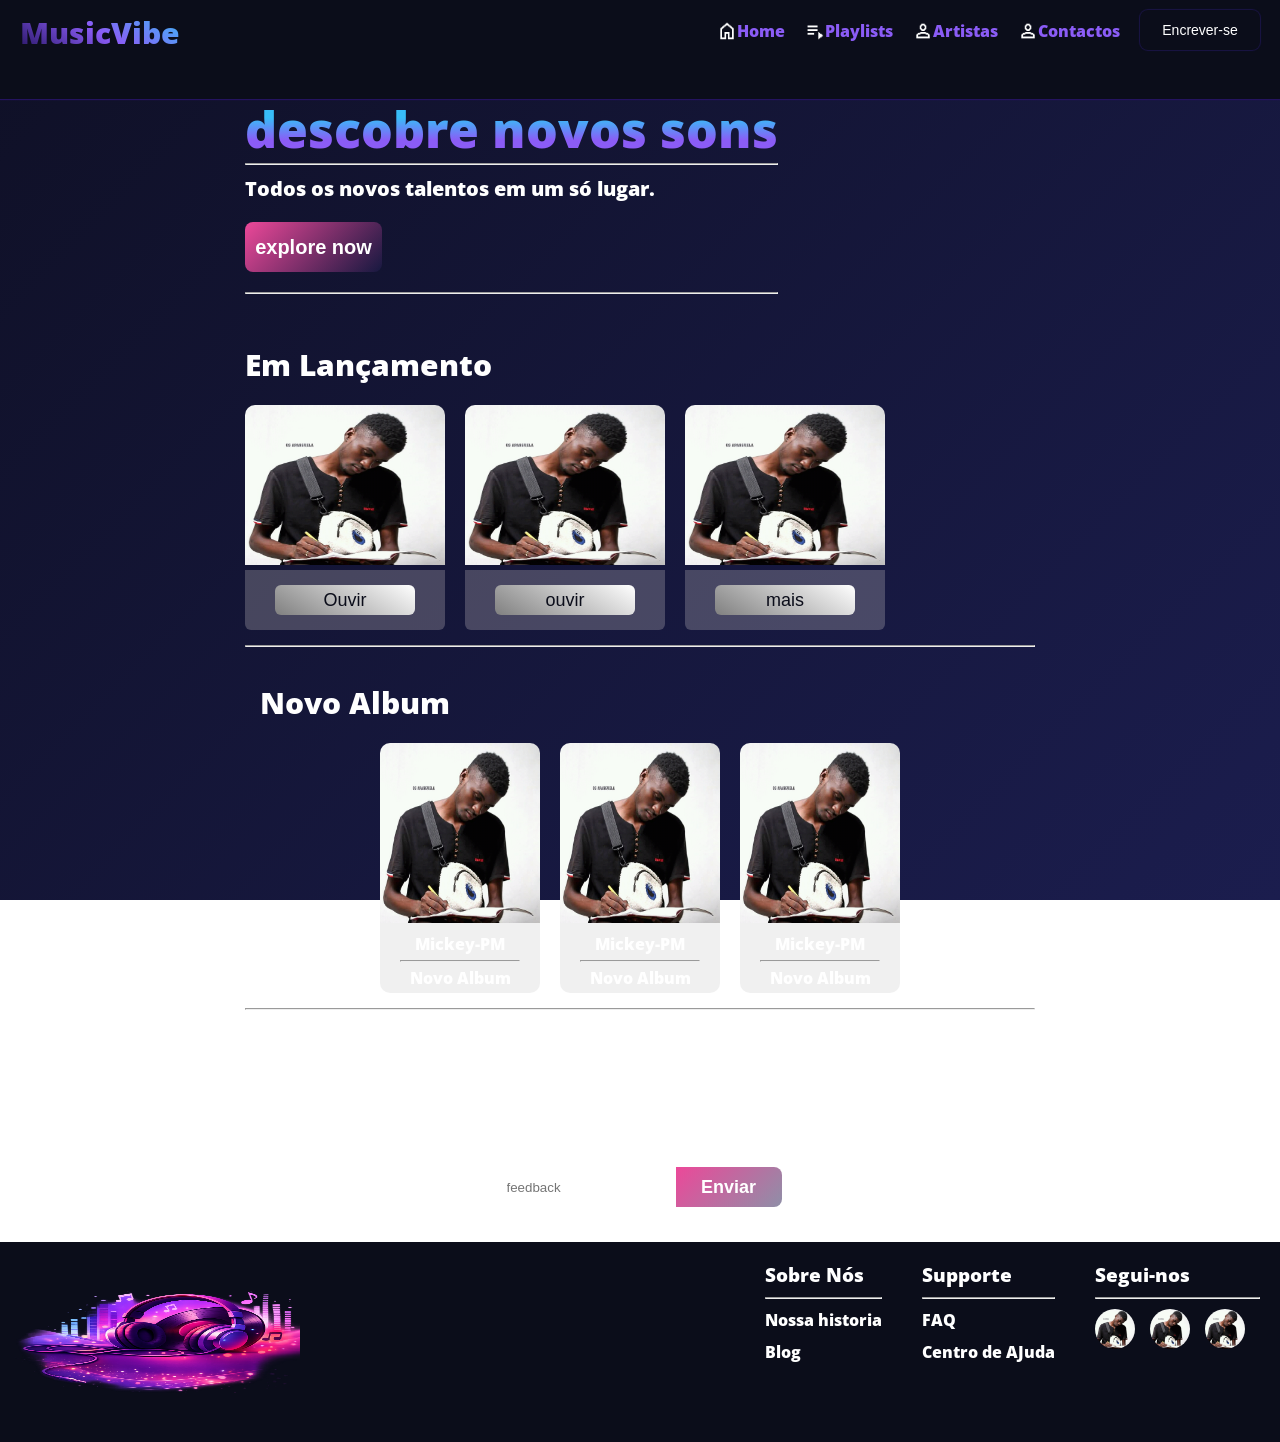
==== index.html @ ca28b807 "Initial commit" ====
<!DOCTYPE html>
<html lang="pt-br">
<head>
    <meta charset="UTF-8">
    <meta name="viewport" content="width=device-width, initial-scale=1.0">
    <title>music</title>
    <link rel="stylesheet" href="../assets/css/style.css">
    <link rel="stylesheet" href="../assets/css/headers.css">
    <link rel="stylesheet" href="../assets/css/footers.css">
    <link rel="shortcut icon" href="assets/img/person_24dp_FFF_FILL0_wght400_GRAD0_opsz24.png" type="image/x-icon">
</head>
<body>
    <header class="herder-nav1">
        <div><img class="div-img-a"  src="#" alt=""><p>MusicVibe</p></div>
    </header>

    <header class="herder-nav2">
        <nav>
            <div><a href="index.html"><img class="div-img-a" src="../assets/img/home_24dp_FFFFFF_FILL0_wght400_GRAD0_opsz24.png" alt="home"><p>Home</p></a></div>

            <div><a href="playlist.html"><img src="../assets/img/playlist_play_24dp_FFFFFF_FILL0_wght400_GRAD0_opsz24.png" alt="playlists" class="div-img-a"><p>Playlists</p></a></div>

            <div><a href="artistas.html"><img class="div-img-a" src="../assets/img/person_24dp_FFF_FILL0_wght400_GRAD0_opsz24.png" alt="Artistas"><p>Artistas</p></a></div>

            <div><a href="#"><img class="div-img-a" src="../assets/img/person_24dp_FFF_FILL0_wght400_GRAD0_opsz24.png" alt="Contact"><p>Contactos</p></a></div>
        </nav>
    </header>

    <header class="herder-nav3">
        <div><button>Encrever-se</button></div>
    </header>
    
    <main>
        <section>
            <section class="misic-content">
                <section class="discover-img">
                    <h1 class="h1-discover">descobre novos sons</h1>
                    <hr>
                    <p class="p1-discover">Todos os novos talentos em um só lugar.</p>
                    <p class="p2-discover"><button><strong>explore now</strong></button></p>
                    <hr>
                </section>              
            </section>
            
            <section class="section-content">   
                <section>
                    <div><h2 class="h2-section">Em Lançamento</h2></div>
                    <div class="img-content-music">
                        <div class="music-contetnt">
                            <img src="../assets/img/FB_IMG_17611899909778400.jpg" alt="musica">
                            <p class="paragra-content"><button class="btn-paragra-content">Ouvir</button></p>
                        </div>

                        <div class="music-contetnt">
                            <img src="../assets/img/FB_IMG_17611899909778400.jpg" alt="musica">
                            <p class="paragra-content"><button class="btn-paragra-content">ouvir</button></p>
                        </div>

                        <div class="music-contetnt">
                            <img src="../assets/img/FB_IMG_17611899909778400.jpg" alt="musica">
                            <p class="paragra-content"><button class="btn-paragra-content">mais</button></p>
                        </div>

                    </div>
                    <hr>
                </section>

                <section class="section-content">
                    <div><h2 class="h2-section">Novo Album</h2></div>
                    <div
                     class="img-content-music1">
                        
                        <div class="content-div">
                            <div class="music-contetnt1"><img src="../assets/img/FB_IMG_17611899909778400.jpg" alt="">
                            <p>Mickey-PM</p>
                            <hr>
                            <p><a href="#">Novo Album</a></p>
                            </div>
                        </div>

                        <div class="content-div">
                            <div class="music-contetnt1"><img src="../assets/img/FB_IMG_17611899909778400.jpg" alt="">
                            <p>Mickey-PM</p>
                            <hr>
                            <p><a href="#">Novo Album</a></p>
                            </div>
                        </div>
                        
                        <div class="content-div">
                            <div class="music-contetnt1"><img src="../assets/img/FB_IMG_17611899909778400.jpg" alt="">
                            <p>Mickey-PM</p>
                            <hr>
                            <p><a href="#">Novo Album</a></p>
                            </div>
                        </div>
                    </div>
                    
                </section>
                    <hr>
                <section>
                    <div class="join-content-div">
                        <h3 class="h3-section">Deixe o seu feedback</h3>
                        <p>Fique atualizado com as musicas dos novos talentos.</p>
                    </div>
                    <form method="post" action="#" class="input-div-content">
                            <p><input type="text" name="input" id="input" placeholder="feedback"></p><button><strong>Enviar</strong></button>
                    </form>
                </section>
            </section>

        </section>
        
    </main>
    <footer>
        <section class="section-img-footer">
            <div class="img-footer">
                <img src="../assets/img/phone.png" alt="fones de ouvido">
            </div>
        </section>

        <section class="content">
            
            <section class="section-footer">
                <h3 class="h3-section">Sobre Nós</h3>
                <hr>
                <div class="div-section">
                    <a href="#">Nossa historia</a>
                    <a href="#">Blog</a>
                </div>
            </section>
            <section class="footer2">
                <h3 class="h3-section">Supporte</h3>
                <hr>
                <div class="div-section">
            
                    <a href="#">FAQ</a>
                    <a href="#">Centro de AJuda</a>
                </div>
            </section>
            <section class="footer3">
                <h3 class="h3-section">Segui-nos</h3>
                <hr>
                <div class="redesocias">
                    <div><a href=""><img src="../assets/img/FB_IMG_17611899909778400.jpg" alt=""></a></div>
                    <div><a href=""><img src="../assets/img/FB_IMG_17611899909778400.jpg" alt=""></a></div>
                    <div><a href=""><img src="../assets/img/FB_IMG_17611899909778400.jpg" alt=""></a></div>
                </div>
            </section>
        </section>

    </footer>
</body>
</html>
---- assets/css/style.css ----
* {
    margin: 0;
    padding: 0;
}

@font-face {
    font-family: "principal";
    src: url("../fonts/Open_Sans/static/OpenSans-ExtraBold.ttf");
}

@font-face {
    font-family: "segundary";
    src: url("../fonts/Montserrat/static/Montserrat-Light.ttf");
}

:root {
    --colorprincipal: #0b0d1a;
    --colorlink: #1a1446;
    --colorcardes: #24135f;

    --colorsegunda: #8b5cf6;
    --colordetalhes: #EC4899;
    --accent: #38bdf8;

    --textprincipal: #fff;
    --textsegundary: #b8b9e6;
    --tetfooter: #8a8cbf;
}

body {
    background: linear-gradient(135deg,#0f1026,#1b1d4e);
    background-attachment: fixed;
    color: var(--textprincipal);
    font-family: principal;
}

main {
    min-width: 320px;
    max-width: 820px;
    margin: 0 auto;
    padding-top: 80px;
    border-radius: 40px;
}

.misic-content {
    display: flex;
    padding: 15px;
}

.section-content {
    padding: 15px;
}

.misic-content .h1-discover{
    font-size: 50px;
    font-weight: bold;
    background: linear-gradient(0deg, var(--colorsegunda),var(--colorsegunda), var(--accent),var(--accent) );
    -webkit-background-clip: text;
    -webkit-text-fill-color: transparent;
}

.misic-content .p1-discover{
    font-size: 20px;
    margin-top: 10px ;
    margin-bottom: 20px;
}

.misic-content .p2-discover{
    font-size: 16px;
    margin-bottom: 20px;
}

.misic-content .p2-discover button{
    width: 137px;
    height: 50px;
    border-radius: 8px;
    font-size: 20px;
    background: linear-gradient(134deg, var(--colordetalhes),#1b1d4e7e);
    color: white;
    border: none;
    cursor: pointer;
    padding: 10px;
}

@keyframes anima {
    0% {
        transform: scale(1);
    }
    100% {
        transform:scale(1.05);
    }
}

.misic-content .p2-discover button:hover {
    animation-name: anima;
    animation-duration: 0.5s;
    animation-timing-function: ease-in-out;
    animation-iteration-count: infinite;
    animation-direction: alternate;
    box-shadow: -0px -0px 10px 1px #ec489a65;
}

.h2-section {
    margin-top: 20px;
    margin-bottom: 20px;
    font-size: 30px;
}

.img-content-music {
    display: flex;
    gap: 20px;
    max-width: 790px;
    height: 200px;
    margin-top: 40px;
    margin: auto;
    padding-bottom: 40px;
    overflow: hidden;
}

.img-content-music:hover {
    overflow: auto;
}

.img-content-music .music-contetnt {
    width: 200px;
    height: 160px;

}

.img-content-music .music-contetnt img {
    width: 200px;
    height: 160px;
    border-radius: 10px 10px 0px  0px ;
}


.paragra-content {
    display: flex;
    background-color: #d6d1d142;
    height: 60px;
    justify-content: center;
    align-items: center;
    border-radius: 0px  0px 6px 6px;
}

.btn-paragra-content {
    width: 140px;
    height: 30px;
    font-size: 18px;
    border-radius: 6px;
    background-image: linear-gradient(32deg, gray, white);
    color: #0b0d1a;
    border: none;
    cursor: pointer;
}

.img-content-music1 {
    display: flex;
    max-width: 790px;
    margin-top: 40px;
    gap: 20px;
    margin-bottom: 40px;
    justify-content: center;
    margin: auto;
    overflow: hidden;
}

.img-content-music1:hover {
    overflow: auto;
}

.img-content-music1 .music-contetnt1 img {
    max-width: 160px;
    height: 180px;
    border-radius: 10px 10px 0px  0px ;
}

.content-div {
    background-color: #8080801f;
    height: 250px;
    border-radius: 10px;
    text-align: center;
}

.content-div p {
    margin-top: 5px ;
    margin-bottom: 5px;
    font-size: 16px;
    text-align: center;
}

.content-div hr {
    margin-left: 20px;
    margin-right: 20px;
    
}

.join-content-div {
    display: flex;
    flex-direction: column;
    justify-content: center;
    align-items: center;
    margin-top: 60px;
}

.join-content-div p {
    text-align: center;
}

.h3-section {
    margin-bottom: 10px;
}

.input-div-content {
    display: flex;
    justify-content: center;
    margin-bottom: 20px;
    margin-top: 40px;
}

.input-div-content input {
    max-width: 260px;
    height: 40px;
    padding-left: 8px;
    border-width: 0;
    border-radius: 8px 0px 0px 8px;
    background-color: #ffffff13;
    color: var(--textsegundary);
    outline: none;
}

.input-div-content button {
    width: 106px;
    border-width: 0;
    background: linear-gradient(134deg, var(--colordetalhes),#1b1d4e7e);
    border-radius: 0px 8px 8px 0px;
    color: var(--textprincipal);
    font-size: 18px;
    cursor: pointer;
}

@media all and (min-width: 56px) and (max-width: 415px) {
    
.misic-content .h1-discover{
    font-size: 25px;
    font-weight: normal;
}

}

@media all and (min-width: 416px) and (max-width: 890px) {
    
.misic-content .h1-discover{
    margin-top: 25px;
    font-size: 40px;
    font-weight: normal;
}

}
---- assets/css/headers.css ----
:root {
    --colorprincipal: #0b0d1a;
    --colorlink: #1a1446;
    --colorcardes: #24135f;

    --colorsegunda: #8b5cf6;
    --colordetalhes: #EC4899;
    --accent: #38bdf8;

    --textprincipal: #fff;
    --textsegundary: #b8b9e6;
    --tetfooter: #8a8cbf;
}

a {
    text-decoration: none;
    color: var(--textprincipal);
}


.herder-nav1 {
    display: flex;
    width: 100%;
    margin: 0 auto;
    height: 11%;
    left: 0;
    position: fixed;
    background-color: var(--colorprincipal);
    box-shadow: 0px 1px 1px var(--colorcardes);
}

.herder-nav1 p{
    font-size: 30px;
    background-image: linear-gradient(32deg, var(--colorcardes), var(--colorsegunda),var(--accent));
    -webkit-background-clip: text;
    -webkit-text-fill-color: transparent;
    
}

.herder-nav1 div {
    display: flex;
    margin: 0 auto;
    left: 0;
    position: fixed;
    margin-top: 12px;
}

.herder-nav2 {
    display: flex;
    width: 60%;
    margin: 0 auto;
    right: 0;
    height: 50px;
    margin-top: 20px;
    position: fixed;
}

.herder-nav2 nav {
    display: flex;
    gap: 20px;
    width: auto;
    margin: 0 auto;
    position: fixed;
    right: 160px;
}

.herder-nav2 nav div a{
    display: flex;
    color: var(--colorsegunda);
}

.herder-nav2 nav div a:hover{
    color: var(--textprincipal);
    text-decoration: underline;
}

.div-img-a {
    width: 20px;
}

.herder-nav3 {
    width: 10%;
    display: flex;
    position: fixed ;
    margin: 0 auto;
    right: 0;
    justify-content: right;
    background-color: var(--colorprincipal);
    margin-top: 10px;
    margin-right: 20px;
}

.herder-nav3 div button{
    margin: 0 auto;
    width: 120px;
    height: 40px;
    font-size: 14px;
    background-color: #0b0d1a00;
    box-shadow: 0px 0px 1px 1px var(--colorlink) ;
    color: var(--textprincipal);
    border: none;
    border-radius: 8px;
}

.herder-nav3 div button:hover {
    background-color: #ffffff02;
    color: #808080;
}

@media all and (min-width: 26px) and (max-width: 870px) {

.div-img-a {
    width: 12px;
}

.herder-nav1 p{
    font-size: 20px;
}

.herder-nav2 {
    display: flex;
    width: 100%;
    margin: 0 auto;
    right: 0;
    height: 50px;
    margin-top: 20px;
}

.herder-nav2 nav {
    display: flex;
    gap: 20px;
    width: 100%;
    height: 50px;
    justify-content: center;
    align-items: center;
    justify-content: space-around;
    position: fixed;
    right: 0;
    bottom: 0;
    background-color: var(--colorprincipal);
    box-shadow: 0px -1px -1px var(--colorcardes);
}


.herder-nav2 nav div a p {
    font-size: 12px;
}

.herder-nav3 {
    width: 0%;
    background-color: var(--colorprincipal);
    margin-top: 6px;
    margin-right: 16px;
}

.herder-nav3 div button{
    max-width: 100px;
    height: 40px;
    font-size: 12px;
    background-color: #0b0d1a00;
    box-shadow: 0px 0px 1px 1px var(--colorlink) ;
    color: var(--textprincipal);
    border: none;
    border-radius: 8px;
}


}
---- assets/css/footers.css ----
.img-footer img {
    width: 300px;
    height: 200px;
}

.img-footer {
    display: flex;
    justify-items: end;
}

footer {
    display: flex;
    background-color: #0b0d1a;
    width: 100%;
    margin: auto;
    justify-content: space-between;
}

.content {
    display: flex;
    background-color: #0b0d1a65;
    margin: 0;
    margin-top: 20px;
    margin-right: 20px;
    padding: 0px;
    gap: 40px;
    justify-content: space-around;
}

.redesocias {
    display: flex;
}

.redesocias div{
    margin-top: 10px;
    margin-right: 15px;
}

.redesocias img{
    width: 40px;
    height: 40px;
    border-radius: 50%;
}

.div-section {
    display: flex;
    flex-direction: column;
}

.div-section a {
    padding-top: 10px;
    margin-left: 0px;
}

.div-section a {
    color: var(--textprincipal);
}

.div-section a:hover {
    color: var(--colorsegunda);
    text-decoration: underline;
}

.section-img-footer{
    margin: 0;
    padding: 0;
}

@media all and (min-width: 26px) and (max-width: 300px) {

footer {
    display: flex;
    flex-direction: column;
    
    width: 300px;
    background-color: #0b0d1a;
    justify-content: space-between;
}

.content {
    display: flex;
    flex-direction: column;
    background-color: #0b0d1a65;
    margin: 0;
    margin: 0px 20px 30px 40px;
    gap: 40px;
    justify-content: space-around;
}

.footer3{
    margin-bottom: 40px;
}

}

@media all and (min-width: 301px) and (max-width: 870px) {

footer {
    display: flex;
    flex-direction: column;
    background-color: #0b0d1a;
    width: 100%;
    margin: auto;
    justify-content: space-between;
}

.content {
    display: flex;
    flex-direction: column;
    background-color: #0b0d1a65;
    margin: 0;
    margin-top: 0px;
    margin-right: 20px;
    margin-left: 40px;
    margin-bottom: 30px;
    gap: 40px;
    justify-content: space-around;
}

.footer3{
    margin-bottom: 40px;
}

}
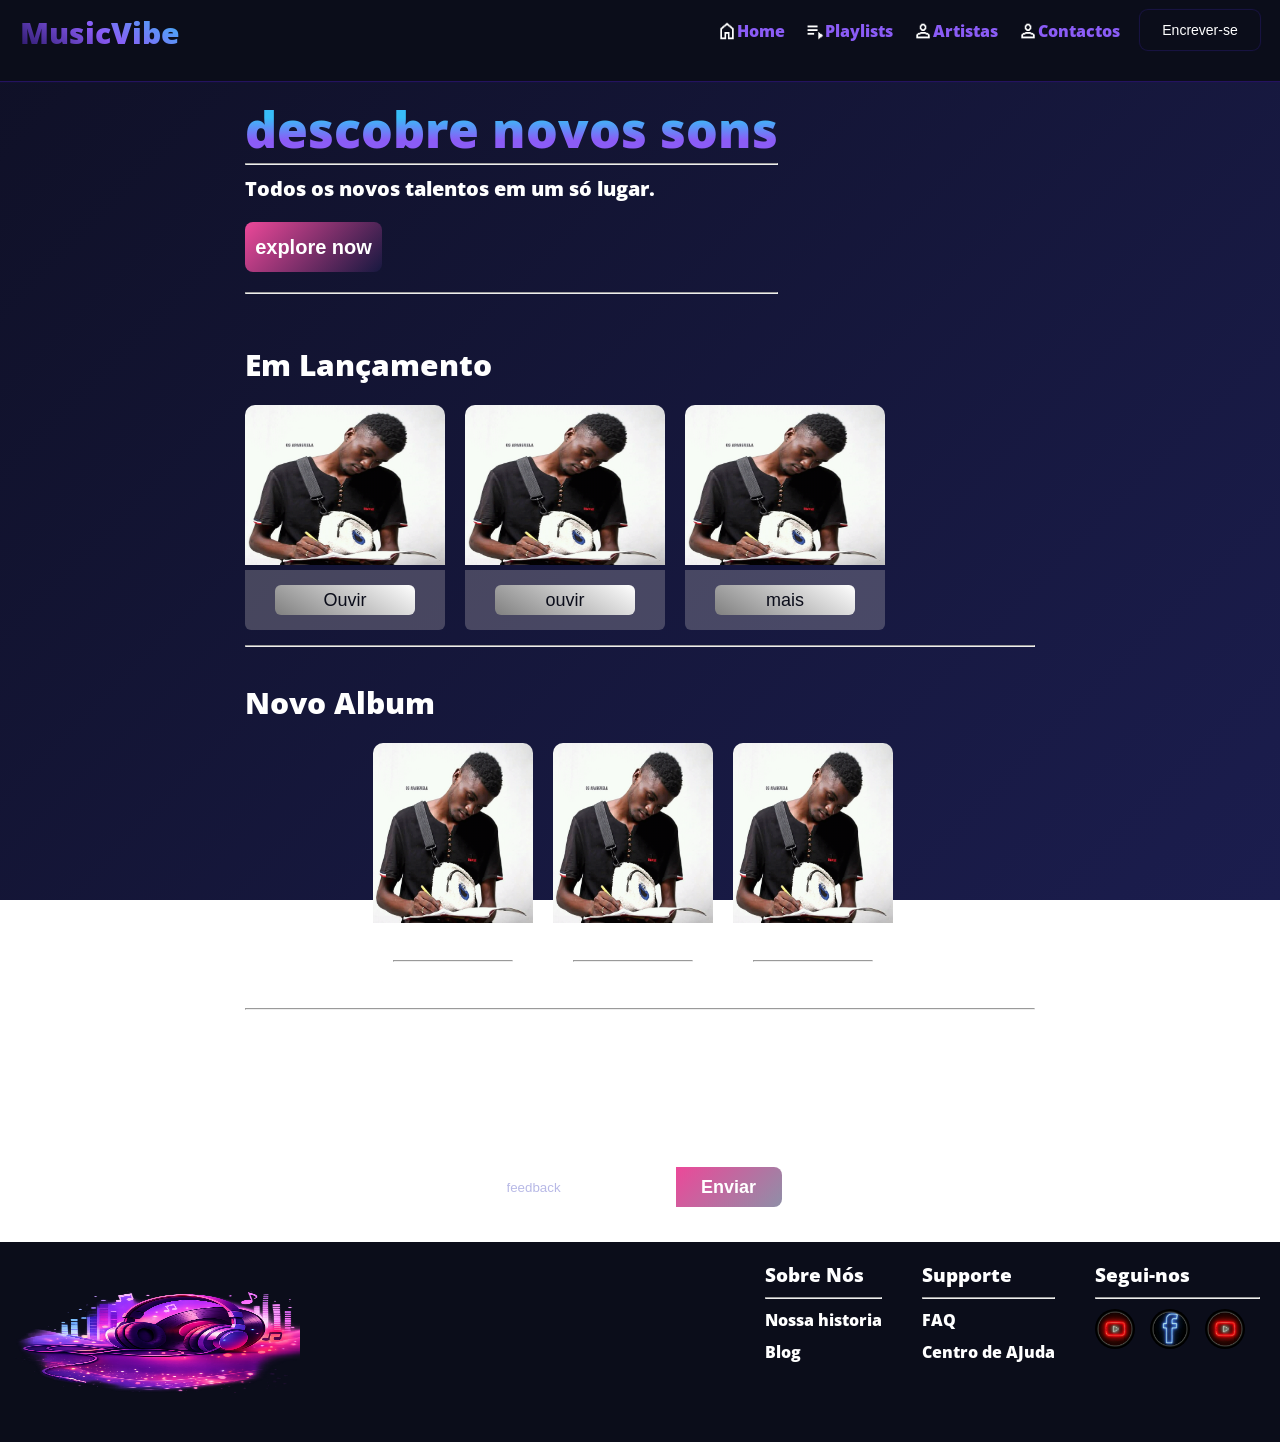
==== commit e274e7eb: "melhorei" ====
--- a/index.html
+++ b/index.html
@@ -4,9 +4,11 @@
     <meta charset="UTF-8">
     <meta name="viewport" content="width=device-width, initial-scale=1.0">
     <title>music</title>
-    <link rel="stylesheet" href="../assets/css/style.css">
-    <link rel="stylesheet" href="../assets/css/headers.css">
-    <link rel="stylesheet" href="../assets/css/footers.css">
+    <link rel="stylesheet" href="assets/css/style.css" media="all">
+
+    <link rel="stylesheet" href="assets/css/headers.css">
+
+    <link rel="stylesheet" href="assets/css/footers.css">
     <link rel="shortcut icon" href="assets/img/person_24dp_FFF_FILL0_wght400_GRAD0_opsz24.png" type="image/x-icon">
 </head>
 <body>
@@ -16,13 +18,13 @@
 
     <header class="herder-nav2">
         <nav>
-            <div><a href="index.html"><img class="div-img-a" src="../assets/img/home_24dp_FFFFFF_FILL0_wght400_GRAD0_opsz24.png" alt="home"><p>Home</p></a></div>
+            <div><a href="index.html"><img class="div-img-a" src="assets/img/home_24dp_FFFFFF_FILL0_wght400_GRAD0_opsz24.png" alt="home"><p>Home</p></a></div>
 
-            <div><a href="playlist.html"><img src="../assets/img/playlist_play_24dp_FFFFFF_FILL0_wght400_GRAD0_opsz24.png" alt="playlists" class="div-img-a"><p>Playlists</p></a></div>
+            <div><a href="html/playlist.html"><img src="assets/img/playlist_play_24dp_FFFFFF_FILL0_wght400_GRAD0_opsz24.png" alt="playlists" class="div-img-a"><p>Playlists</p></a></div>
 
-            <div><a href="artistas.html"><img class="div-img-a" src="../assets/img/person_24dp_FFF_FILL0_wght400_GRAD0_opsz24.png" alt="Artistas"><p>Artistas</p></a></div>
+            <div><a href="html/artistas.html"><img class="div-img-a" src="assets/img/person_24dp_FFF_FILL0_wght400_GRAD0_opsz24.png" alt="Artistas"><p>Artistas</p></a></div>
 
-            <div><a href="#"><img class="div-img-a" src="../assets/img/person_24dp_FFF_FILL0_wght400_GRAD0_opsz24.png" alt="Contact"><p>Contactos</p></a></div>
+            <div><a href="#"><img class="div-img-a" src="assets/img/person_24dp_FFF_FILL0_wght400_GRAD0_opsz24.png" alt="Contact"><p>Contactos</p></a></div>
         </nav>
     </header>
 
@@ -47,17 +49,17 @@
                     <div><h2 class="h2-section">Em Lançamento</h2></div>
                     <div class="img-content-music">
                         <div class="music-contetnt">
-                            <img src="../assets/img/FB_IMG_17611899909778400.jpg" alt="musica">
+                            <img src="assets/img/FB_IMG_17611899909778400.jpg" alt="musica">
                             <p class="paragra-content"><button class="btn-paragra-content">Ouvir</button></p>
                         </div>
 
                         <div class="music-contetnt">
-                            <img src="../assets/img/FB_IMG_17611899909778400.jpg" alt="musica">
+                            <img src="assets/img/FB_IMG_17611899909778400.jpg" alt="musica">
                             <p class="paragra-content"><button class="btn-paragra-content">ouvir</button></p>
                         </div>
 
                         <div class="music-contetnt">
-                            <img src="../assets/img/FB_IMG_17611899909778400.jpg" alt="musica">
+                            <img src="assets/img/FB_IMG_17611899909778400.jpg" alt="musica">
                             <p class="paragra-content"><button class="btn-paragra-content">mais</button></p>
                         </div>
 
@@ -65,13 +67,13 @@
                     <hr>
                 </section>
 
-                <section class="section-content">
+                <section class="section-content1">
                     <div><h2 class="h2-section">Novo Album</h2></div>
                     <div
                      class="img-content-music1">
                         
-                        <div class="content-div">
-                            <div class="music-contetnt1"><img src="../assets/img/FB_IMG_17611899909778400.jpg" alt="">
+                        <div class="content-div content-div">
+                            <div class="music-contetnt1"><img src="assets/img/FB_IMG_17611899909778400.jpg" alt="">
                             <p>Mickey-PM</p>
                             <hr>
                             <p><a href="#">Novo Album</a></p>
@@ -79,7 +81,7 @@
                         </div>
 
                         <div class="content-div">
-                            <div class="music-contetnt1"><img src="../assets/img/FB_IMG_17611899909778400.jpg" alt="">
+                            <div class="music-contetnt1"><img src="assets/img/FB_IMG_17611899909778400.jpg" alt="">
                             <p>Mickey-PM</p>
                             <hr>
                             <p><a href="#">Novo Album</a></p>
@@ -87,7 +89,7 @@
                         </div>
                         
                         <div class="content-div">
-                            <div class="music-contetnt1"><img src="../assets/img/FB_IMG_17611899909778400.jpg" alt="">
+                            <div class="music-contetnt1"><img src="assets/img/FB_IMG_17611899909778400.jpg" alt="">
                             <p>Mickey-PM</p>
                             <hr>
                             <p><a href="#">Novo Album</a></p>
@@ -102,8 +104,8 @@
                         <h3 class="h3-section">Deixe o seu feedback</h3>
                         <p>Fique atualizado com as musicas dos novos talentos.</p>
                     </div>
-                    <form method="post" action="#" class="input-div-content">
-                            <p><input type="text" name="input" id="input" placeholder="feedback"></p><button><strong>Enviar</strong></button>
+                    <form method="get" action="#" class="input-div-content">
+                            <p><input type="text" name="input" id="input" placeholder="feedback"></p><button type="submit"><strong>Enviar</strong></button>
                     </form>
                 </section>
             </section>
@@ -114,7 +116,7 @@
     <footer>
         <section class="section-img-footer">
             <div class="img-footer">
-                <img src="../assets/img/phone.png" alt="fones de ouvido">
+                <img src="assets/img/phone.png" alt="fones de ouvido">
             </div>
         </section>
 
@@ -141,9 +143,9 @@
                 <h3 class="h3-section">Segui-nos</h3>
                 <hr>
                 <div class="redesocias">
-                    <div><a href=""><img src="../assets/img/FB_IMG_17611899909778400.jpg" alt=""></a></div>
-                    <div><a href=""><img src="../assets/img/FB_IMG_17611899909778400.jpg" alt=""></a></div>
-                    <div><a href=""><img src="../assets/img/FB_IMG_17611899909778400.jpg" alt=""></a></div>
+                    <div><a href=""><img src="assets/photo/tela-youtube.jpg" alt="icon-facebook"></a></div>
+                    <div><a href=""><img src="assets/photo/facebook.jpg" alt=" icon-facbook"></a></div>
+                    <div><a href=""><img src="assets/photo/tela-youtube.jpg" alt="icon-youtube"></a></div>
                 </div>
             </section>
         </section>
--- a/assets/css/style.css
+++ b/assets/css/style.css
@@ -49,6 +49,11 @@
 
 .section-content {
     padding: 15px;
+}
+
+.section-content1 {
+    padding: 15px;
+    padding-left: 0px;
 }
 
 .misic-content .h1-discover{
@@ -98,6 +103,8 @@
     animation-iteration-count: infinite;
     animation-direction: alternate;
     box-shadow: -0px -0px 10px 1px #ec489a65;
+    background-color: #2f28281f;
+    color: #f8f8f8ff;
 }
 
 .h2-section {
@@ -132,7 +139,6 @@
     height: 160px;
     border-radius: 10px 10px 0px  0px ;
 }
-
 
 .paragra-content {
     display: flex;
@@ -157,7 +163,6 @@
 .img-content-music1 {
     display: flex;
     max-width: 790px;
-    margin-top: 40px;
     gap: 20px;
     margin-bottom: 40px;
     justify-content: center;
@@ -176,7 +181,6 @@
 }
 
 .content-div {
-    background-color: #8080801f;
     height: 250px;
     border-radius: 10px;
     text-align: center;
@@ -210,6 +214,8 @@
 .h3-section {
     margin-bottom: 10px;
 }
+
+/*Trabalhando com inpurt e btn*/
 
 .input-div-content {
     display: flex;
@@ -229,6 +235,10 @@
     outline: none;
 }
 
+.input-div-content input::placeholder {
+    color: var(--textsegundary);
+}
+
 .input-div-content button {
     width: 106px;
     border-width: 0;
@@ -241,7 +251,7 @@
 
 @media all and (min-width: 56px) and (max-width: 415px) {
     
-.misic-content .h1-discover{
+.misic-content .h1-discover {
     font-size: 25px;
     font-weight: normal;
 }
@@ -250,7 +260,7 @@
 
 @media all and (min-width: 416px) and (max-width: 890px) {
     
-.misic-content .h1-discover{
+.misic-content .h1-discover {
     margin-top: 25px;
     font-size: 40px;
     font-weight: normal;
--- a/assets/css/headers.css
+++ b/assets/css/headers.css
@@ -1,4 +1,3 @@
-
 :root {
     --colorprincipal: #0b0d1a;
     --colorlink: #1a1446;
@@ -18,12 +17,11 @@
     color: var(--textprincipal);
 }
 
-
 .herder-nav1 {
     display: flex;
     width: 100%;
     margin: 0 auto;
-    height: 11%;
+    height: 9%;
     left: 0;
     position: fixed;
     background-color: var(--colorprincipal);
@@ -35,7 +33,6 @@
     background-image: linear-gradient(32deg, var(--colorcardes), var(--colorsegunda),var(--accent));
     -webkit-background-clip: text;
     -webkit-text-fill-color: transparent;
-    
 }
 
 .herder-nav1 div {
@@ -110,6 +107,12 @@
 
 @media all and (min-width: 26px) and (max-width: 870px) {
 
+
+.herder-nav1 {
+    height: 9%;
+    
+}
+
 .div-img-a {
     width: 12px;
 }
@@ -166,4 +169,4 @@
 }
 
 
-}+}
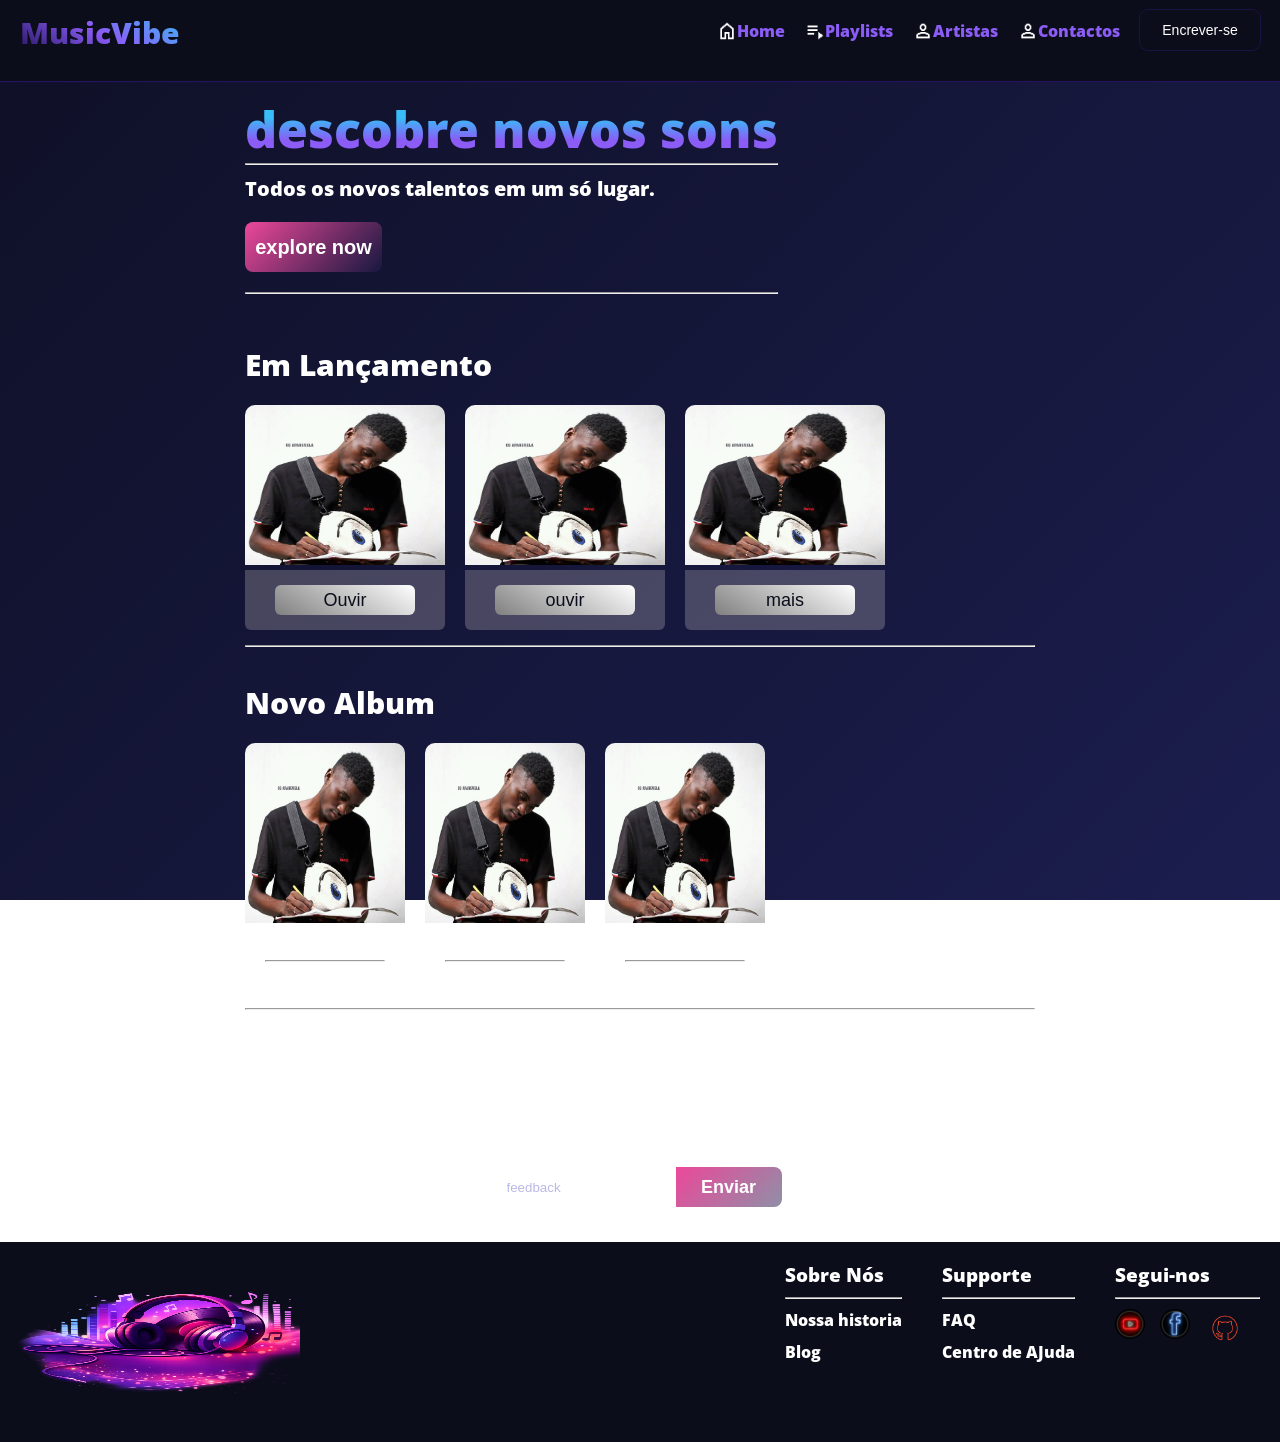
==== commit a6948190: "melhorei o front" ====
--- a/index.html
+++ b/index.html
@@ -72,7 +72,7 @@
                     <div
                      class="img-content-music1">
                         
-                        <div class="content-div content-div">
+                        <div class="content-div">
                             <div class="music-contetnt1"><img src="assets/img/FB_IMG_17611899909778400.jpg" alt="">
                             <p>Mickey-PM</p>
                             <hr>
@@ -143,9 +143,9 @@
                 <h3 class="h3-section">Segui-nos</h3>
                 <hr>
                 <div class="redesocias">
-                    <div><a href=""><img src="assets/photo/tela-youtube.jpg" alt="icon-facebook"></a></div>
-                    <div><a href=""><img src="assets/photo/facebook.jpg" alt=" icon-facbook"></a></div>
-                    <div><a href=""><img src="assets/photo/tela-youtube.jpg" alt="icon-youtube"></a></div>
+                    <div><a href=""><img class="img" src="assets/photo/tela-youtube.jpg" alt="icon-facebook"></a></div>
+                    <div><a href=""><img class="img" src="assets/photo/facebook.jpg" alt=" icon-facbook"></a></div>
+                    <div><a href=""><img class="git" src="assets/photo/githabver.png" alt="icon-youtube"></a></div>
                 </div>
             </section>
         </section>
--- a/assets/css/style.css
+++ b/assets/css/style.css
@@ -165,7 +165,6 @@
     max-width: 790px;
     gap: 20px;
     margin-bottom: 40px;
-    justify-content: center;
     margin: auto;
     overflow: hidden;
 }
@@ -253,7 +252,6 @@
     
 .misic-content .h1-discover {
     font-size: 25px;
-    font-weight: normal;
 }
 
 }
@@ -263,7 +261,6 @@
 .misic-content .h1-discover {
     margin-top: 25px;
     font-size: 40px;
-    font-weight: normal;
 }
 
 }
--- a/assets/css/footers.css
+++ b/assets/css/footers.css
@@ -37,9 +37,17 @@
 }
 
 .redesocias img{
+    border-radius: 50%;
+}
+.redesocias .img{
+    width: 30px;
+    height: 30px;
+}
+
+.redesocias .git {
     width: 40px;
     height: 40px;
-    border-radius: 50%;
+
 }
 
 .div-section {
